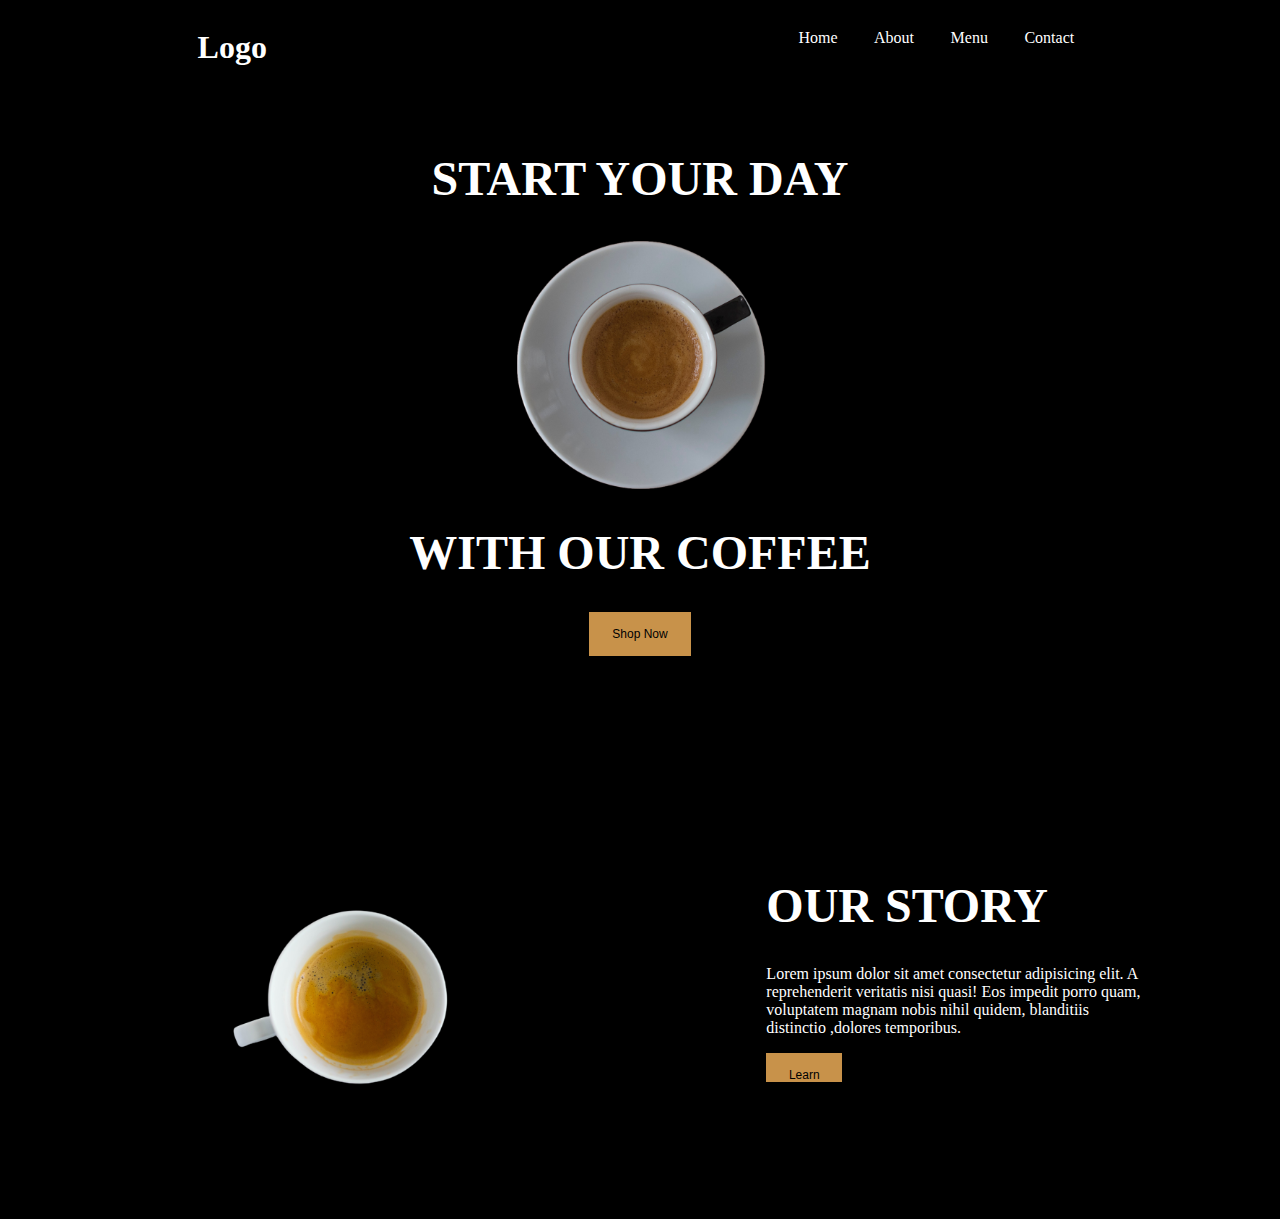
==== DIA8/index.html @ 152c7197 "feat: :tada: Starting Project" ====
<!DOCTYPE html>
<html lang="en">
<head>
    <meta charset="UTF-8">
    <meta name="viewport" content="width=device-width, initial-scale=1.0">
    <title>Coffee</title>
    <link rel="stylesheet" href="../DIA8/styles.css">
</head>
<body id="fondo">
    <!--Barra Principal-->
    <div class="barra-principal">
        <h1 id="logo">Logo</h1>
        <div class="hypervinculo">
            <a href="" class="hypervinculo">Home</a>
            <a href=""class="hypervinculo">About</a>
            <a href="" class="hypervinculo">Menu</a>
            <a href="" class="hypervinculo">Contact</a>
        </div>
    </div>
    <!--Portada-->
    <div id="portada">
        <h1 class="text">START YOUR DAY</h1>
        <img src="../DIA8/img/3.png" id="cafe1"/>
        <h1 class="text">WITH OUR COFFEE</h1>
        <button id="shop-now"><p id="shop-now">Shop Now</p></button>
    </div>
    
    <!--Story-->
    <div class="historia">
            <img src="../DIA8/img/pexels-chitokan-2183027-removebg-preview.png" id="cafe2"/>
        <div id="linea"></div>
        <div id="textohistoria">
            <!--NOTA: Falta la línea-->
            <h1 class="text">OUR STORY</h1>
            <p id="ps">Lorem ipsum dolor sit amet consectetur adipisicing elit.
            A reprehenderit veritatis nisi quasi! Eos impedit porro quam,
            voluptatem magnam nobis nihil quidem, blanditiis distinctio
            ,dolores temporibus.</p>
            <button id="learn-more"><p id="learn-more">Learn More</p></button>
        </div>
    </div>

    <!--Corazón-->
    <div class="corazon">
        <div class="textoplace">
            <h1>PERFECT PLACE </h1>
        </div>
    </div>
</body>
</html>
---- DIA8/styles.css ----
#fondo{
    background-color: black;
}

.barra-principal{
    display: flex;
    margin: 0px 15%;
}

#logo{
    color: white;
    margin-right: 3%;
}

a.hypervinculo{
    color: white;
    margin: 2% 1%;
    padding: 0% 10%;
    text-decoration: none;
}


div.hypervinculo{
    margin-left: 55%;
    margin-top: 2%;
    display: flex;
}

#cafe1{
    width: 20%;
    height: 20%;
}

.text{
    color: white;
    font-size: 300%;
}

#portada{
    text-align: center;
    margin-top: 5%;
    padding-top: 0px ;
}

button#shop-now{
    background-color: rgb(200, 146, 74);
    border-color: rgb(229, 170, 7, 0);
    font-size: 50%;
    width: 8%;
    height: 1%;
}

button#shop-now:hover{
    background-color: rgb(168, 115, 41);
    border-color: rgb(229, 170, 7, 0);
}

p#shop-now{
    font-size: 150%;
} 

.historia{
    display: flex;
    margin-top: 15%;
}

img#cafe2{
    width: 35%;
    height: 35%;
    margin-right: 10%;
    margin-left: 10%;
}

#ps{
    color: white;
    word-break: break-word;
    line-break:loose;
}

#textohistoria{
    width: 30%;
}

#linea{
    border: 1px;
    border-color: rgb(256, 250, 250, 0) rgb(256, 250, 250, 0) rgb(0, 0, 0, 1)rgb(256, 250, 250, 0);
    width: 5%;
}

button#learn-more{
        background-color: rgb(200, 146, 74);
        border-color: rgb(229, 170, 7, 0);
        font-size: 50%;
        width: 20%;
        height: 10%;
}
button#learn-more:hover{
    background-color: rgb(168, 115, 41);
    border-color: rgb(229, 170, 7, 0); 
}
p#learn-more{
    font-size: 150%
}
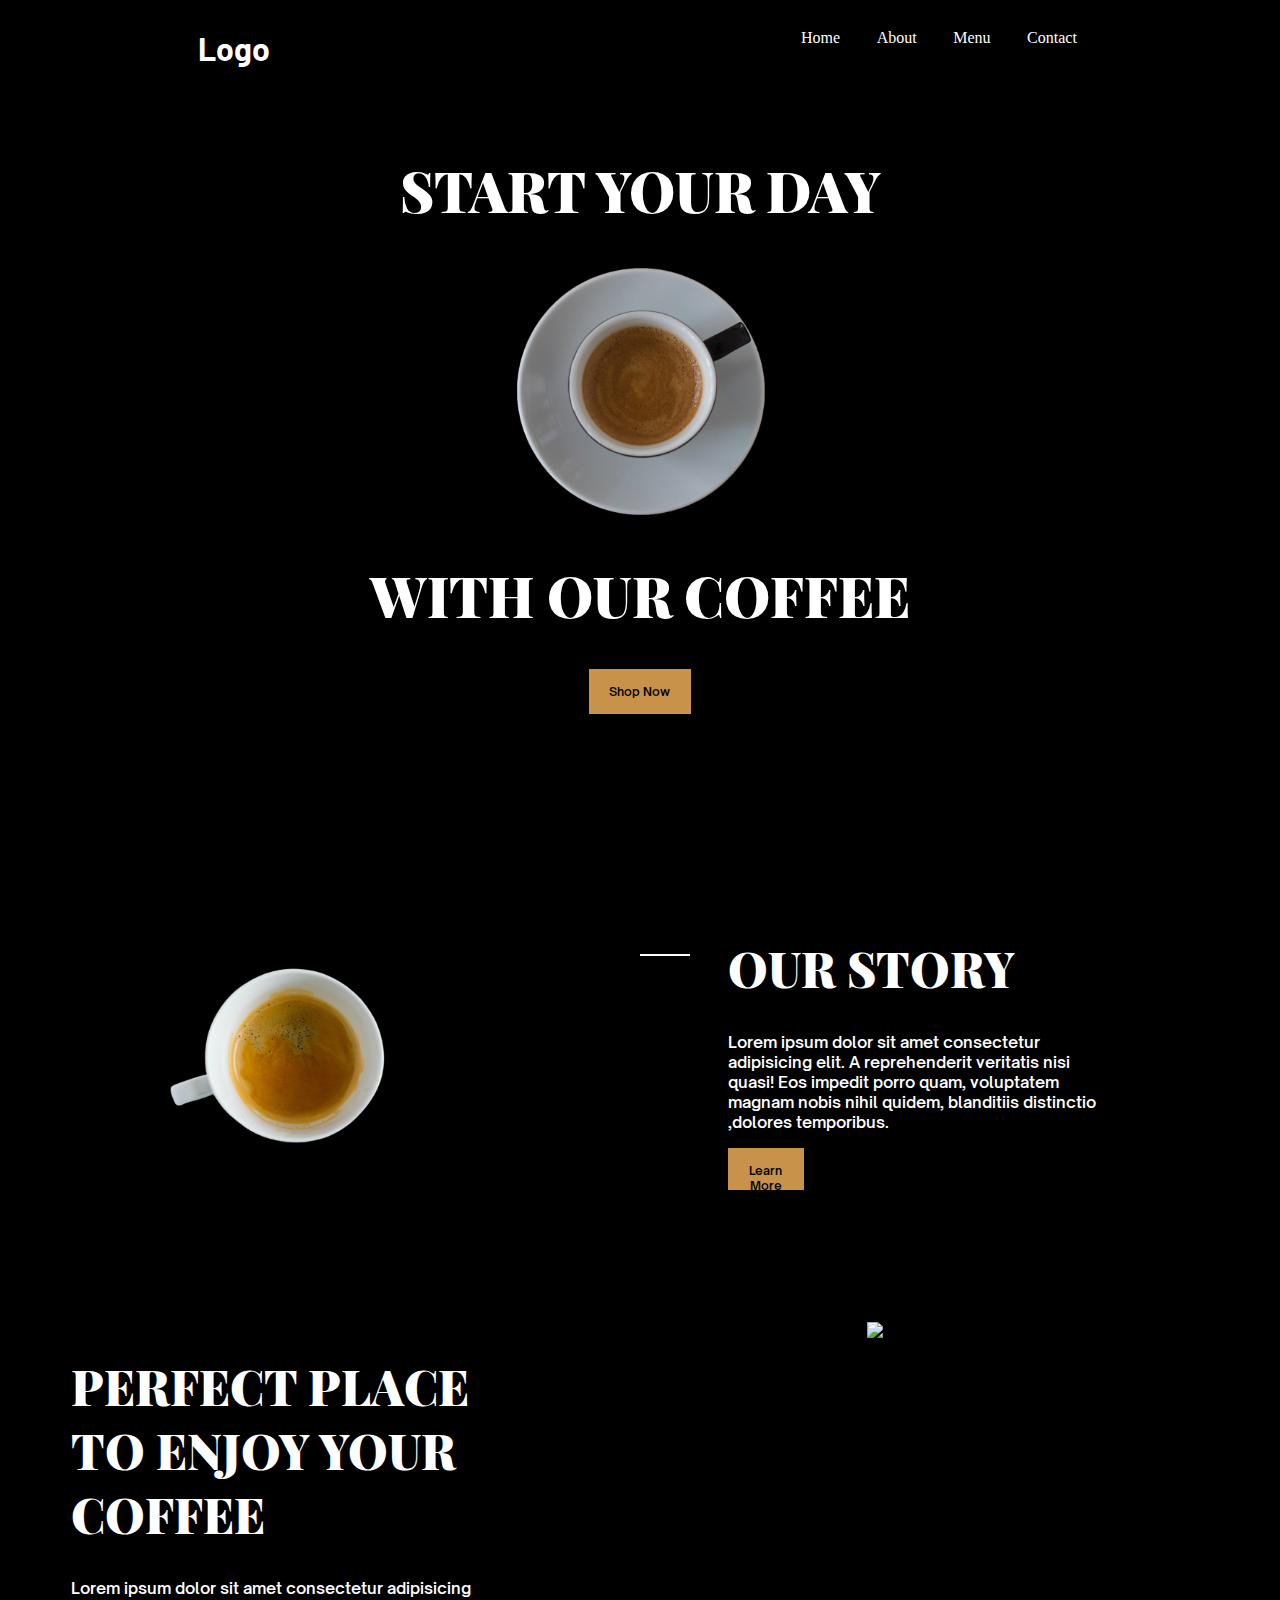
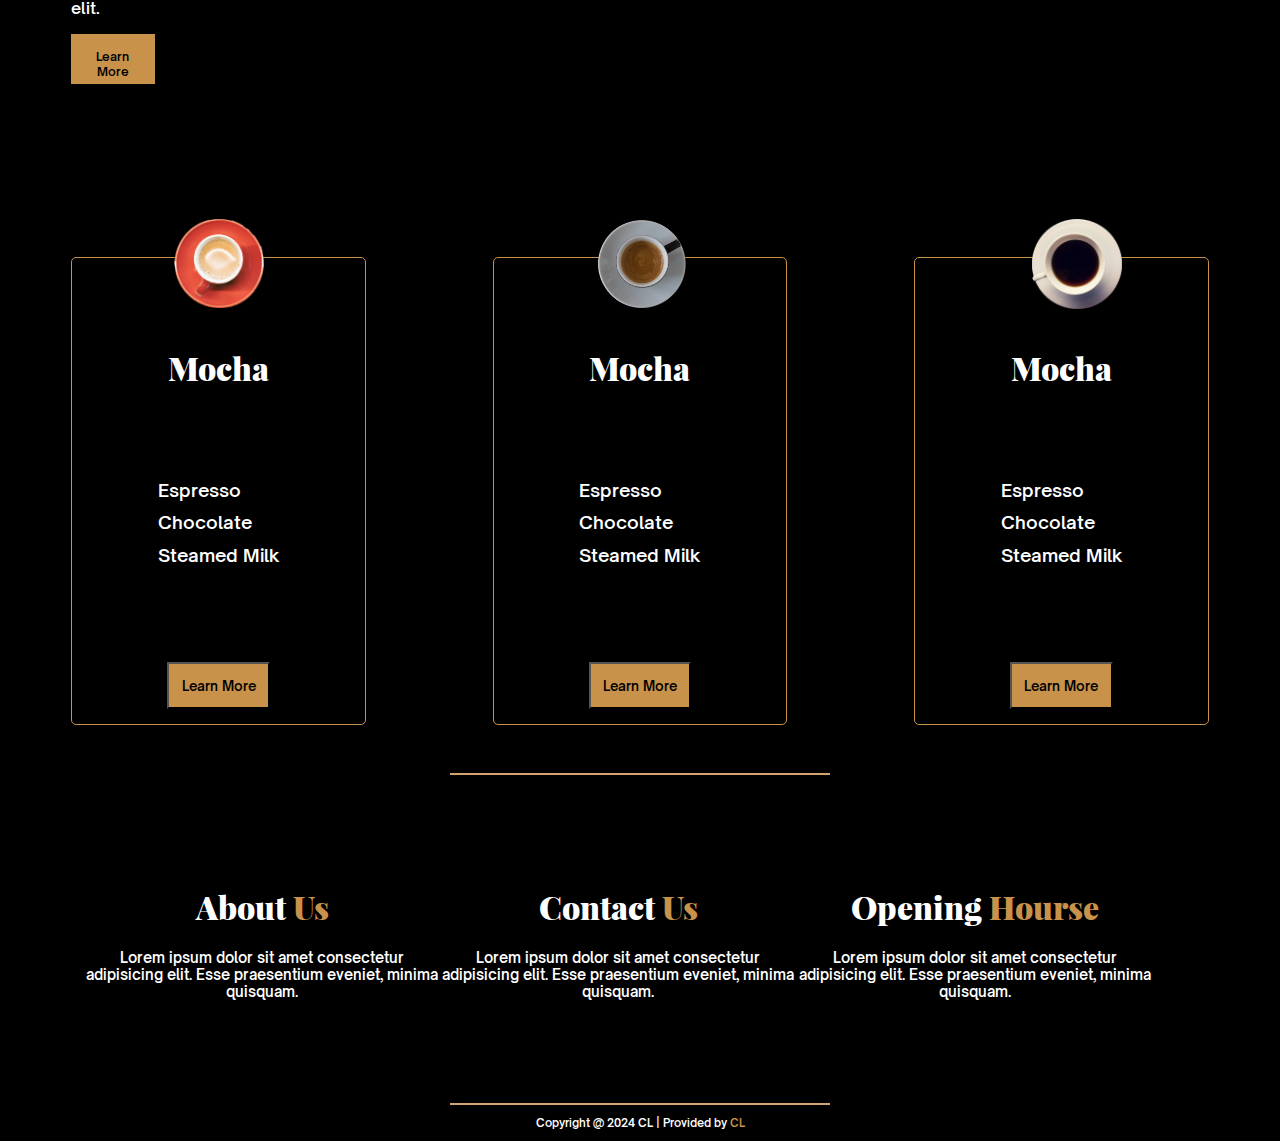
==== commit 4d75053a: "feat: :fire: Project for 'DIA8'" ====
--- a/DIA8/index.html
+++ b/DIA8/index.html
@@ -1,50 +1,126 @@
 <!DOCTYPE html>
 <html lang="en">
+
 <head>
     <meta charset="UTF-8">
     <meta name="viewport" content="width=device-width, initial-scale=1.0">
     <title>Coffee</title>
-    <link rel="stylesheet" href="../DIA8/styles.css">
+  <!---->  <link rel="stylesheet" href="../DIA8/styles.css">
 </head>
+
 <body id="fondo">
     <!--Barra Principal-->
     <div class="barra-principal">
         <h1 id="logo">Logo</h1>
         <div class="hypervinculo">
             <a href="" class="hypervinculo">Home</a>
-            <a href=""class="hypervinculo">About</a>
+            <a href="" class="hypervinculo">About</a>
             <a href="" class="hypervinculo">Menu</a>
             <a href="" class="hypervinculo">Contact</a>
         </div>
     </div>
     <!--Portada-->
     <div id="portada">
-        <h1 class="text">START YOUR DAY</h1>
-        <img src="../DIA8/img/3.png" id="cafe1"/>
-        <h1 class="text">WITH OUR COFFEE</h1>
-        <button id="shop-now"><p id="shop-now">Shop Now</p></button>
+        <h1 class="titulo1">START YOUR DAY</h1>
+        <img src="../DIA8/img/3.png" id="cafe1" />
+        <h1 class="titulo1">WITH OUR COFFEE</h1>
+        <button id="shop-now">
+            <p id="shop-now">Shop Now</p>
+        </button>
     </div>
-    
+
     <!--Story-->
     <div class="historia">
-            <img src="../DIA8/img/pexels-chitokan-2183027-removebg-preview.png" id="cafe2"/>
+        <img src="../DIA8/img/pexels-chitokan-2183027-removebg-preview.png" id="cafe2" />
         <div id="linea"></div>
         <div id="textohistoria">
             <!--NOTA: Falta la línea-->
             <h1 class="text">OUR STORY</h1>
             <p id="ps">Lorem ipsum dolor sit amet consectetur adipisicing elit.
-            A reprehenderit veritatis nisi quasi! Eos impedit porro quam,
-            voluptatem magnam nobis nihil quidem, blanditiis distinctio
-            ,dolores temporibus.</p>
-            <button id="learn-more"><p id="learn-more">Learn More</p></button>
+                A reprehenderit veritatis nisi quasi! Eos impedit porro quam,
+                voluptatem magnam nobis nihil quidem, blanditiis distinctio
+                ,dolores temporibus.</p>
+            <button id="learn-more">
+                <p id="learn-more">Learn More</p>
+            </button>
         </div>
     </div>
 
     <!--Corazón-->
     <div class="corazon">
         <div class="textoplace">
-            <h1>PERFECT PLACE </h1>
+            <h1 class="text">PERFECT PLACE TO ENJOY YOUR COFFEE </h1>
+            <p id="ps">Lorem ipsum dolor sit amet consectetur adipisicing elit.
+            </p>
+            <button id="learn-more">
+                <p id="learn-more">Learn More</p>
+            </button>
+        </div>
+        <img src="../DIA8/img/2.png" alt="COFFEE" id="cafe3">
+    </div>
+
+    <div class="productos">
+        <img class="productos__descripcion--imagen" src="../DIA8/img/1.png" id="productos__descripcion--imagenuno">
+        <img class="productos__descripcion--imagen" src="../DIA8/img/3.png" id="productos__descripcion--imagendos">
+        <img class="productos__descripcion--imagen" src="../DIA8/img/4.png" id="productos__descripcion--imagentres">
+        <div class="productos__descripcion">
+            <h1 class="productos__descripcion--titulo">Mocha</h1>
+                <p class="productos__descripcion--texto">
+                    Espresso <br>
+                    Chocolate <br>
+                    Steamed Milk</p>
+            <button class="productos__descripcion--boton">
+                <p class="productos__descripcion--boton">Learn More</p>
+            </button>
+        </div>
+        <div class="productos__descripcion">
+            <h1 class="productos__descripcion--titulo">Mocha</h1>
+            <p class="productos__descripcion--texto">
+                Espresso <br>
+                Chocolate <br>
+                Steamed Milk</p>
+            <button class="productos__descripcion--boton">
+                <p class="productos__descripcion--boton">Learn More</p>
+            </button>
+        </div>
+        <div class="productos__descripcion">
+            <h1 class="productos__descripcion--titulo">Mocha</h1>
+            <p class="productos__descripcion--texto">
+                Espresso <br>
+                Chocolate <br>
+                Steamed Milk</p>
+
+            <button class="productos__descripcion--boton">
+                <p class="productos__descripcion--boton">Learn More</p>
+            </button>
         </div>
     </div>
+    <hr>
+    <div class="contact">
+        <div class="contact__subdivisor">
+            <h1 class="contact__tittle">
+                About <b>Us</b>
+            </h1>
+            <p class="contact__text">Lorem ipsum dolor sit amet consectetur adipisicing elit. Esse praesentium eveniet, minima quisquam.</p>
+        </div>
+
+        <div class="contact__subdivisor">
+            <h1 class="contact__tittle">
+                Contact <b>Us</b>
+            </h1>
+            <p class="contact__text">Lorem ipsum dolor sit amet consectetur adipisicing elit. Esse praesentium eveniet, minima quisquam.</p>
+        </div>
+
+        <div class="contact__subdivisor">
+            <h1 class="contact__tittle">
+                Opening <b>Hourse</b>
+            </h1>
+            <p class="contact__text">Lorem ipsum dolor sit amet consectetur adipisicing elit. Esse praesentium eveniet, minima quisquam.</p>
+        </div>
+    </div>
+
+    <hr>
+    <p class="copyright__text">Copyright @ 2024 CL | Provided by <b>CL</b> </p>
 </body>
+
 </html>--- a/DIA8/styles.css
+++ b/DIA8/styles.css
@@ -1,48 +1,87 @@
-#fondo{
+@font-face {
+    font-family: 'Barlow';
+    src: url('../DIA8/fonts/Barlow-Bold.ttf');
+}
+
+@font-face {
+    font-family: 'OpenSauce-Black';
+    src: url('../DIA8/fonts/OpenSauceOne-SemiBold.ttf');
+    font-weight: 200;
+}
+@font-face {
+    font-family: 'Playfair';
+    src: url('../DIA8/fonts/PlayfairDisplay-Black.ttf');
+}
+
+p{
+    font-family: 'OpenSauce-Black';
+}
+
+h1{
+    font-family: 'Playfair';
+}
+
+#fondo {
     background-color: black;
 }
 
-.barra-principal{
+.barra-principal {
     display: flex;
     margin: 0px 15%;
 }
 
-#logo{
+#logo {
     color: white;
     margin-right: 3%;
-}
-
-a.hypervinculo{
+    font-family: 'Barlow';
+}
+
+a.hypervinculo {
     color: white;
     margin: 2% 1%;
     padding: 0% 10%;
     text-decoration: none;
 }
 
-
-div.hypervinculo{
+a.hypervinculo {
+    color: white;
+    margin: 2% 1%;
+    padding: 0% 10%;
+    text-decoration: none;
+    border: 1px solid  rgb(256, 256, 256, 0) rgb(256, 256, 256, 0) rgb(256, 256, 256, 0) ;
+}
+
+a.hypervinculo:hover{
+    color:rgb(200, 146, 74) ;
+}
+
+
+div.hypervinculo {
     margin-left: 55%;
     margin-top: 2%;
     display: flex;
 }
 
-#cafe1{
+#cafe1 {
     width: 20%;
     height: 20%;
 }
-
-.text{
+.titulo1{
+    font-size: 350%;
+    color: white;
+}
+.text {
     color: white;
     font-size: 300%;
 }
 
-#portada{
+#portada {
     text-align: center;
     margin-top: 5%;
-    padding-top: 0px ;
-}
-
-button#shop-now{
+    padding-top: 0px;
+}
+
+button#shop-now {
     background-color: rgb(200, 146, 74);
     border-color: rgb(229, 170, 7, 0);
     font-size: 50%;
@@ -50,54 +89,190 @@
     height: 1%;
 }
 
-button#shop-now:hover{
+button#shop-now:hover {
     background-color: rgb(168, 115, 41);
     border-color: rgb(229, 170, 7, 0);
 }
 
-p#shop-now{
+p#shop-now {
     font-size: 150%;
-} 
-
-.historia{
+}
+
+.historia {
     display: flex;
     margin-top: 15%;
 }
 
-img#cafe2{
+img#cafe2 {
     width: 35%;
-    height: 35%;
+    height: 30%;
     margin-right: 10%;
-    margin-left: 10%;
-}
-
-#ps{
+    margin-left: 5%;
+    margin-top: 0%;
+}
+
+#ps {
     color: white;
     word-break: break-word;
-    line-break:loose;
-}
-
-#textohistoria{
+    line-break: loose;
+}
+
+#textohistoria {
     width: 30%;
 }
 
-#linea{
-    border: 1px;
-    border-color: rgb(256, 250, 250, 0) rgb(256, 250, 250, 0) rgb(0, 0, 0, 1)rgb(256, 250, 250, 0);
-    width: 5%;
-}
-
-button#learn-more{
-        background-color: rgb(200, 146, 74);
-        border-color: rgb(229, 170, 7, 0);
-        font-size: 50%;
-        width: 20%;
-        height: 10%;
-}
-button#learn-more:hover{
+#linea {
+    width: 50px;
+    height: 2px;
+    background-color: white;
+    margin-top: 4%;
+    margin-right: 3%;
+}
+
+button#learn-more {
+    background-color: rgb(200, 146, 74);
+    border-color: rgb(229, 170, 7, 0);
+    font-size: 50%;
+    width: 20%;
+    height: 10%;
+    margin-bottom: 30%;
+}
+
+button#learn-more:hover {
     background-color: rgb(168, 115, 41);
-    border-color: rgb(229, 170, 7, 0); 
-}
-p#learn-more{
+    border-color: rgb(229, 170, 7, 0);
+}
+
+p#learn-more {
     font-size: 150%
 }
+
+.corazon {
+    display: flex;
+}
+
+.textoplace {
+    word-break: break-word;
+    line-break: loose;
+    width: 33%;
+    margin-left: 5%;
+    margin-right: 30%;
+}
+
+#cafe3 {
+    width: 20%;
+    height: 20%;
+}
+
+.productos {
+    display: flex;
+    margin-left: 5%%;
+}
+
+.productos__descripcion--titulo {
+    color: white;
+    margin-bottom: 25%;
+    margin-top: 30%;
+}
+
+.productos__descripcion--texto {
+    color: white;
+    margin-top: 4%;
+    font-size: 18px;
+    line-height: 1.8;
+    text-align: left;
+    display: inline-block;
+}
+
+button.productos__descripcion--boton {
+    margin-top: 25%;
+    background-color: rgb(200, 146, 74);
+    display: block;
+    text-align: center;
+    width: 35%;
+    height: 10%;
+    margin-bottom: 5%;
+    margin-left: 32.5%;
+    padding: 0px;
+
+}
+
+p.productos__descripcion--boton {
+    word-break: keep-all;
+}
+
+.productos__descripcion {
+    border-color: rgb(255, 255, 255);
+    width: 25%;
+    height: 100%;
+    border: 1px solid rgb(200, 146, 74);
+    border-radius: 5px;
+    margin: 3% 5%;
+    text-align: center;
+}
+
+.productos__descripcion--imagen {
+    position: absolute;
+}
+
+#productos__descripcion--imagenuno {
+    width: 7%;
+    margin-left: 13%;
+}
+
+#productos__descripcion--imagendos {
+    width: 7%;
+    margin-left: 46%;
+}
+
+#productos__descripcion--imagentres {
+    width: 7%;
+    margin-left: 80%;
+}
+
+hr {
+    width: 30%;
+    border: none;
+    height: 2px;
+    background-color: #d4a373;
+    margin: 10px auto;
+}
+
+.contact{
+    margin-top: 7%;
+    display: flex;
+    text-align: center  ;
+    margin-left: 6%;
+    margin-bottom: 7%;
+}
+
+.contact__subdivisor{
+    width: 30%;
+}
+
+.contact__tittle{
+    color: white;
+}
+
+.contact__text{
+    color: white;
+    word-break: break-word;
+    line-break: loose;
+    font-size: 90%;
+
+}
+
+b{
+    color: rgb(200, 146, 74);
+}
+
+p.copyright__text{
+    color: white;
+    text-align: center;
+    font-size: 70%;
+}
+
+p{
+    font-family: 'OpenSauce-Black';
+}
+
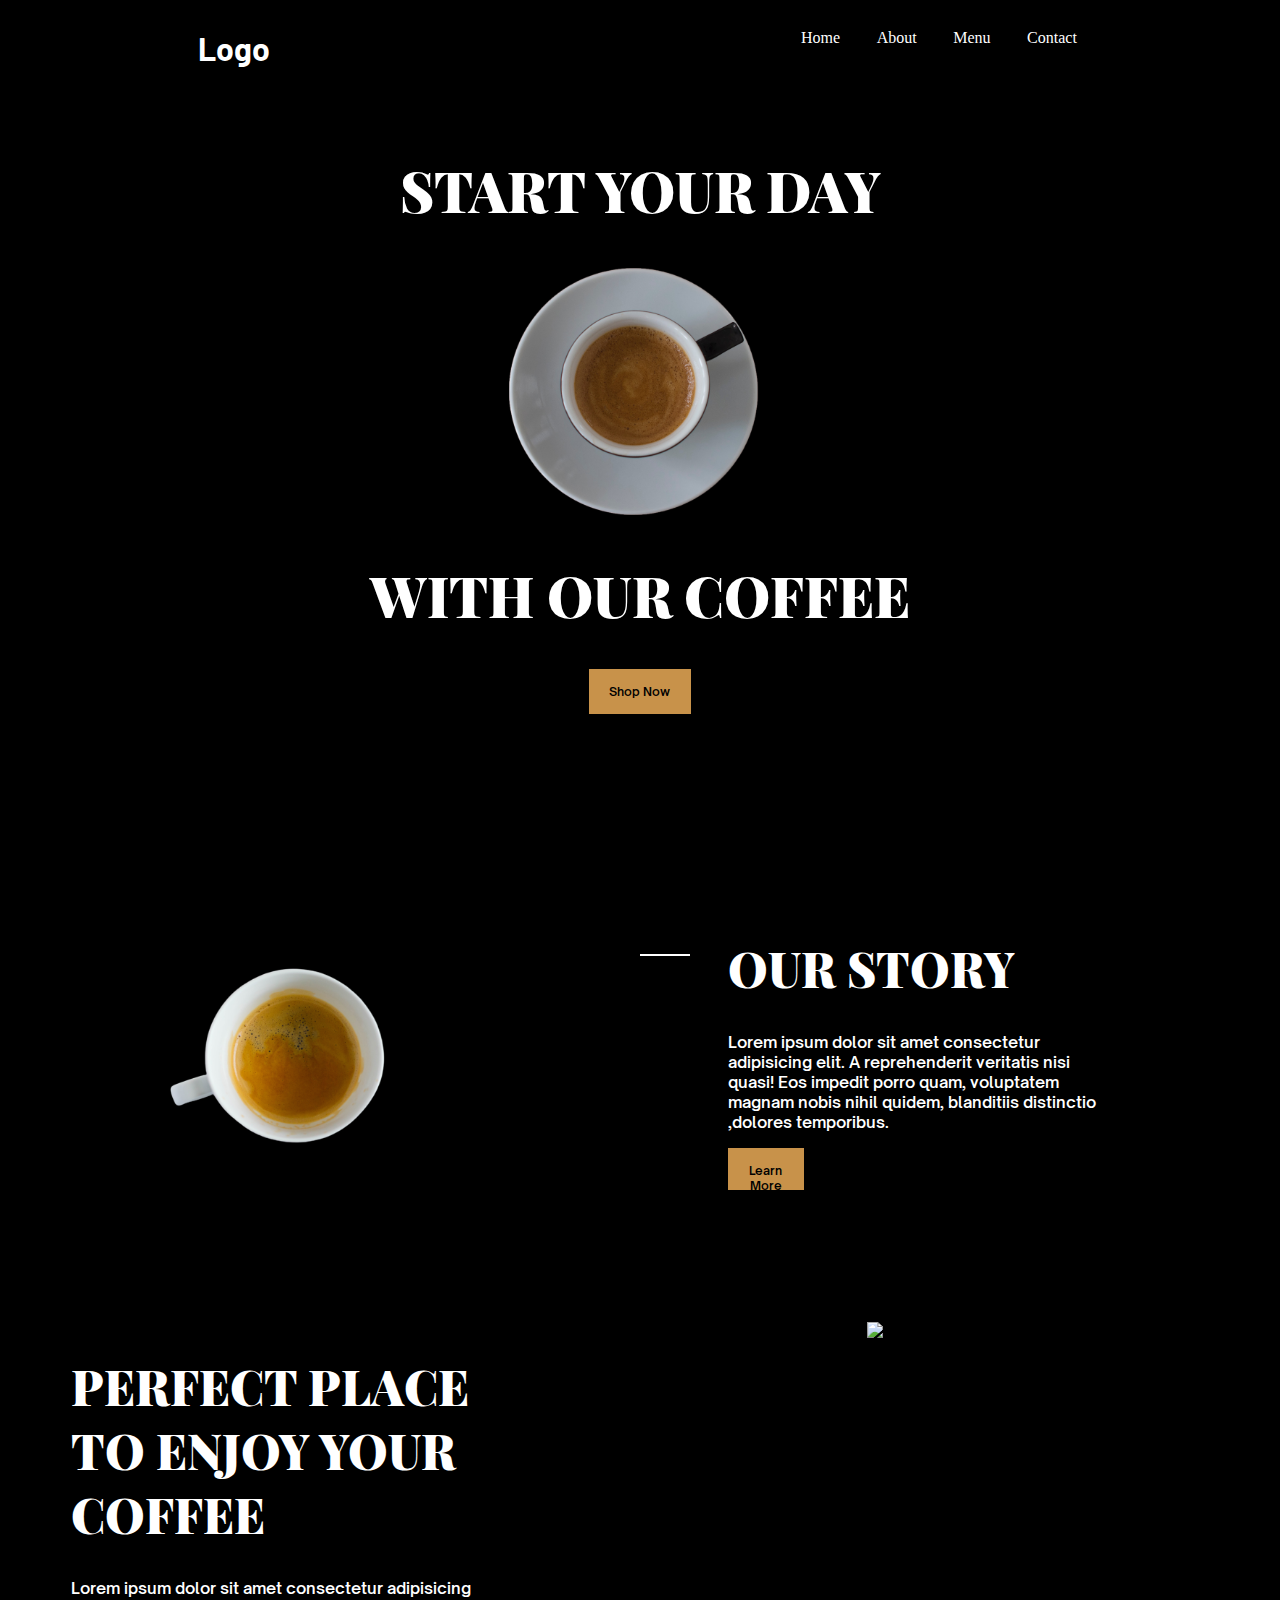
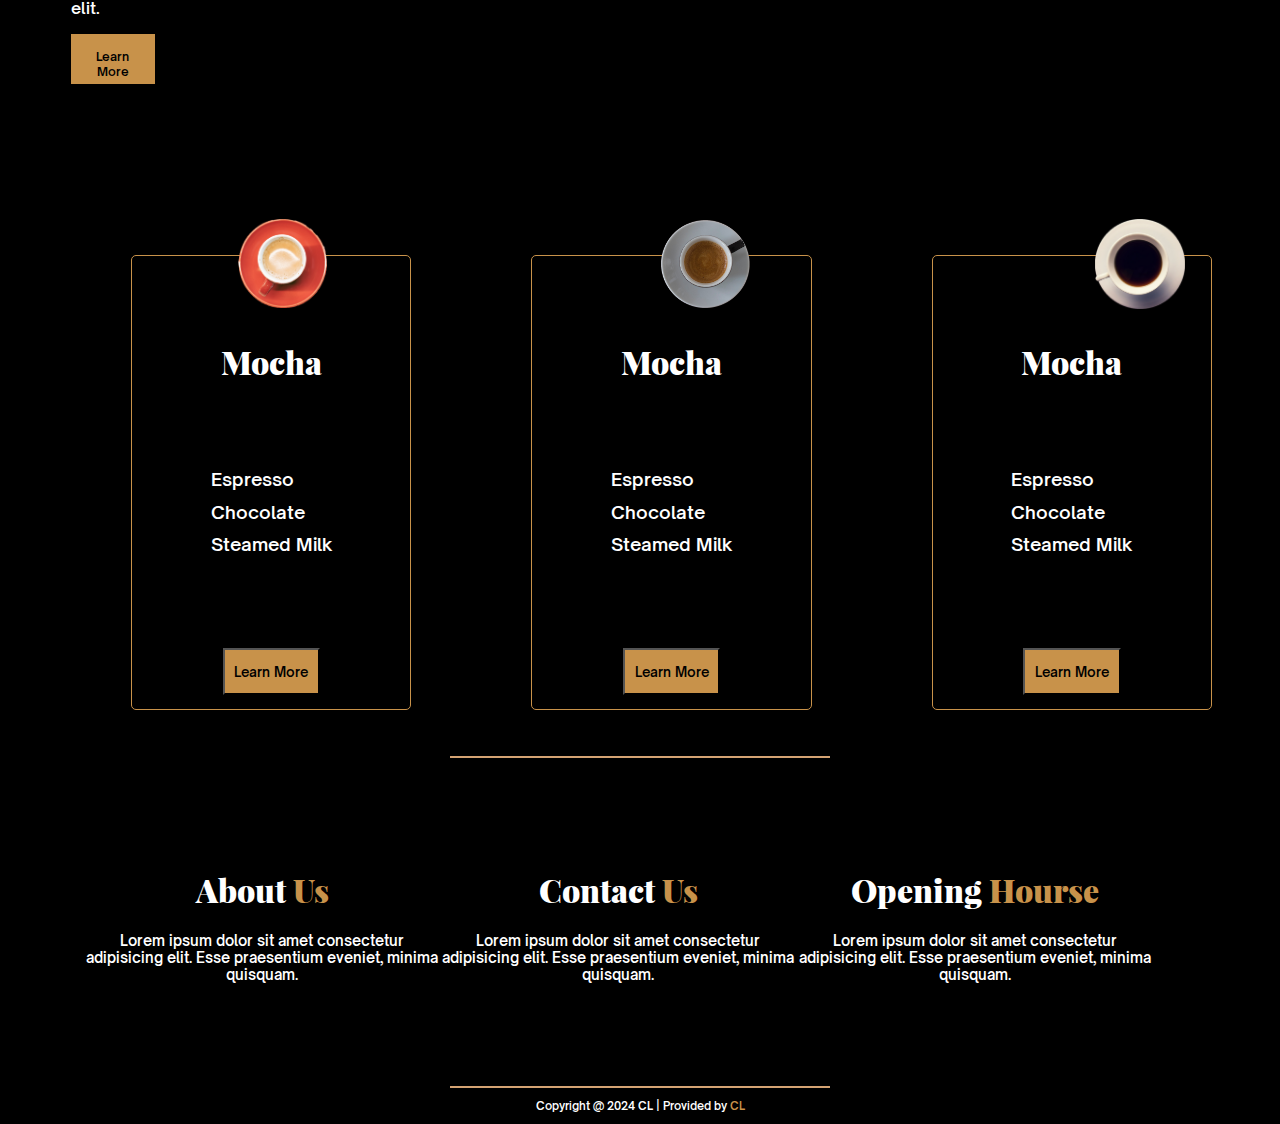
==== commit 0ccc1f5f: "feat: :fire: Update files" ====
--- a/DIA8/index.html
+++ b/DIA8/index.html
@@ -13,16 +13,16 @@
     <div class="barra-principal">
         <h1 id="logo">Logo</h1>
         <div class="hypervinculo">
-            <a href="" class="hypervinculo">Home</a>
-            <a href="" class="hypervinculo">About</a>
-            <a href="" class="hypervinculo">Menu</a>
-            <a href="" class="hypervinculo">Contact</a>
+            <a href="#portada" class="hypervinculo">Home</a>
+            <a href="#historia" class="hypervinculo">About</a>
+            <a href="#productos" class="hypervinculo">Menu</a>
+            <a href="#contact" class="hypervinculo">Contact</a>
         </div>
     </div>
     <!--Portada-->
     <div id="portada">
         <h1 class="titulo1">START YOUR DAY</h1>
-        <img src="../DIA8/img/3.png" id="cafe1" />
+        <img src="../DIA8/img/3.png" id="cafe1" />11
         <h1 class="titulo1">WITH OUR COFFEE</h1>
         <button id="shop-now">
             <p id="shop-now">Shop Now</p>
@@ -30,7 +30,7 @@
     </div>
 
     <!--Story-->
-    <div class="historia">
+    <div id="historia">
         <img src="../DIA8/img/pexels-chitokan-2183027-removebg-preview.png" id="cafe2" />
         <div id="linea"></div>
         <div id="textohistoria">
@@ -59,7 +59,7 @@
         <img src="../DIA8/img/2.png" alt="COFFEE" id="cafe3">
     </div>
 
-    <div class="productos">
+    <div id="productos">
         <img class="productos__descripcion--imagen" src="../DIA8/img/1.png" id="productos__descripcion--imagenuno">
         <img class="productos__descripcion--imagen" src="../DIA8/img/3.png" id="productos__descripcion--imagendos">
         <img class="productos__descripcion--imagen" src="../DIA8/img/4.png" id="productos__descripcion--imagentres">
@@ -96,7 +96,7 @@
         </div>
     </div>
     <hr>
-    <div class="contact">
+    <div id="contact">
         <div class="contact__subdivisor">
             <h1 class="contact__tittle">
                 About <b>Us</b>
--- a/DIA8/styles.css
+++ b/DIA8/styles.css
@@ -98,7 +98,7 @@
     font-size: 150%;
 }
 
-.historia {
+#historia {
     display: flex;
     margin-top: 15%;
 }
@@ -164,9 +164,9 @@
     height: 20%;
 }
 
-.productos {
-    display: flex;
-    margin-left: 5%%;
+#productos {
+    display: flex;
+    margin-left: 5%;
 }
 
 .productos__descripcion--titulo {
@@ -238,7 +238,7 @@
     margin: 10px auto;
 }
 
-.contact{
+#contact{
     margin-top: 7%;
     display: flex;
     text-align: center  ;
